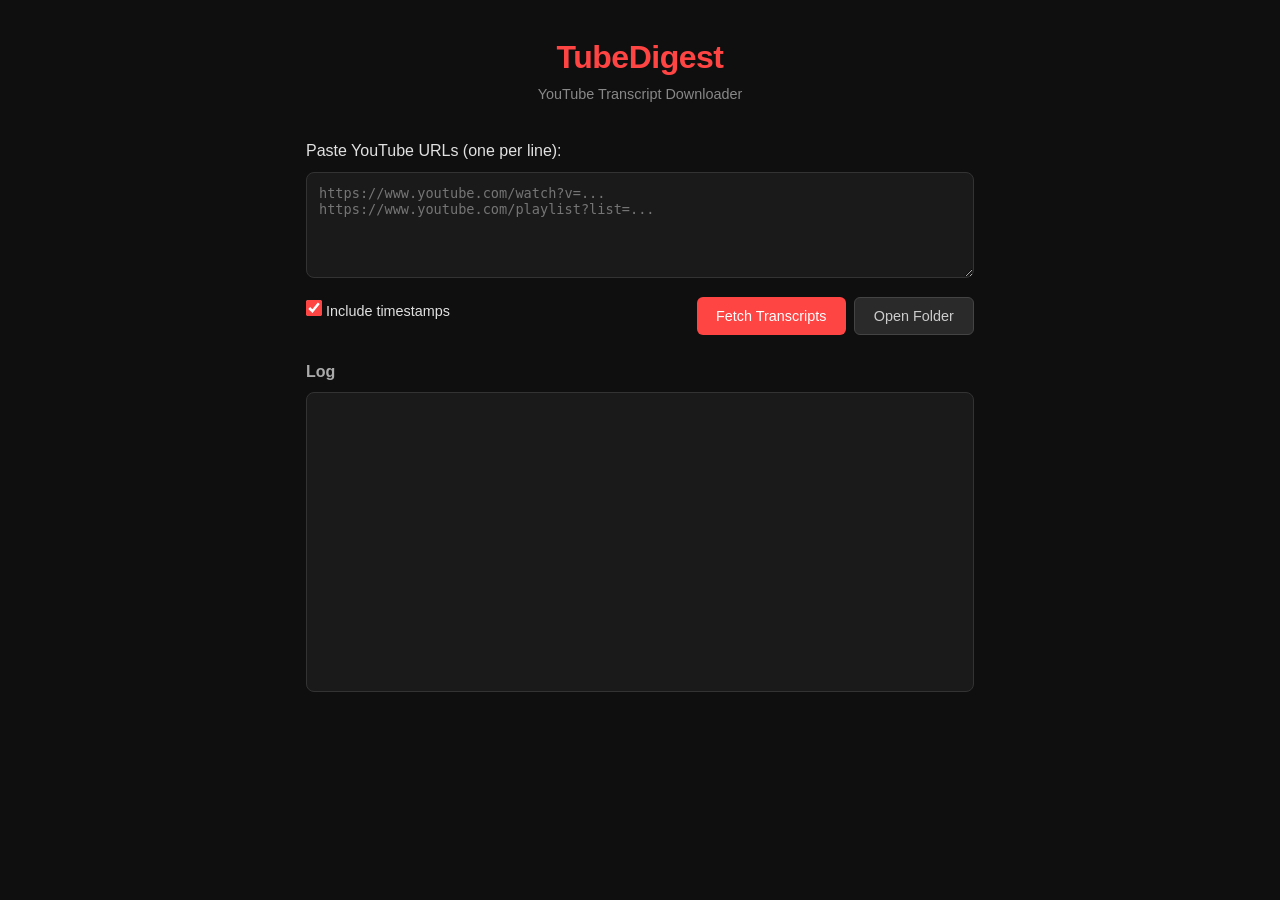
==== templates/index.html @ b0a0de67 "Add frontend with dark-themed UI, progress bar, and SSE log panel Single-page app with textarea for " ====
<!DOCTYPE html>
<html lang="en">
<head>
    <meta charset="UTF-8">
    <meta name="viewport" content="width=device-width, initial-scale=1.0">
    <title>TubeDigest</title>
    <link rel="stylesheet" href="/static/style.css">
</head>
<body>
    <div class="container">
        <header>
            <h1>TubeDigest</h1>
            <p class="subtitle">YouTube Transcript Downloader</p>
        </header>

        <main>
            <section class="input-section">
                <label for="urls">Paste YouTube URLs (one per line):</label>
                <textarea id="urls" rows="5" placeholder="https://www.youtube.com/watch?v=...&#10;https://www.youtube.com/playlist?list=..."></textarea>
                <div class="options">
                    <label class="checkbox-label">
                        <input type="checkbox" id="timestamps" checked>
                        Include timestamps
                    </label>
                    <div class="buttons">
                        <button id="btn-start" class="btn btn-primary">Fetch Transcripts</button>
                        <button id="btn-folder" class="btn btn-secondary">Open Folder</button>
                    </div>
                </div>
            </section>

            <section class="progress-section" id="progress-section" hidden>
                <div class="progress-bar-container">
                    <div class="progress-bar" id="progress-bar"></div>
                </div>
                <p class="progress-text" id="progress-text"></p>
            </section>

            <section class="log-section">
                <h2>Log</h2>
                <div class="log-panel" id="log-panel"></div>
            </section>
        </main>
    </div>

    <script src="/static/app.js"></script>
</body>
</html>
---- static/style.css ----
*,
*::before,
*::after {
    box-sizing: border-box;
    margin: 0;
    padding: 0;
}

body {
    font-family: -apple-system, BlinkMacSystemFont, "Segoe UI", Roboto, Helvetica, Arial, sans-serif;
    background: #0f0f0f;
    color: #e1e1e1;
    line-height: 1.6;
    min-height: 100vh;
}

.container {
    max-width: 700px;
    margin: 0 auto;
    padding: 2rem 1rem;
}

header {
    text-align: center;
    margin-bottom: 2rem;
}

header h1 {
    font-size: 2rem;
    color: #ff4444;
    letter-spacing: -0.5px;
}

.subtitle {
    color: #888;
    font-size: 0.9rem;
}

/* Input Section */
.input-section {
    margin-bottom: 1.5rem;
}

.input-section label {
    display: block;
    margin-bottom: 0.5rem;
    font-weight: 500;
}

textarea {
    width: 100%;
    padding: 0.75rem;
    background: #1a1a1a;
    border: 1px solid #333;
    border-radius: 8px;
    color: #e1e1e1;
    font-family: "SF Mono", "Fira Code", "Cascadia Code", monospace;
    font-size: 0.85rem;
    resize: vertical;
    transition: border-color 0.2s;
}

textarea:focus {
    outline: none;
    border-color: #ff4444;
}

.options {
    display: flex;
    justify-content: space-between;
    align-items: center;
    margin-top: 0.75rem;
    flex-wrap: wrap;
    gap: 0.75rem;
}

.checkbox-label {
    display: flex;
    align-items: center;
    gap: 0.4rem;
    cursor: pointer;
    font-size: 0.9rem;
}

.checkbox-label input[type="checkbox"] {
    accent-color: #ff4444;
    width: 16px;
    height: 16px;
}

.buttons {
    display: flex;
    gap: 0.5rem;
}

.btn {
    padding: 0.6rem 1.2rem;
    border: none;
    border-radius: 6px;
    font-size: 0.9rem;
    font-weight: 500;
    cursor: pointer;
    transition: opacity 0.2s;
}

.btn:hover {
    opacity: 0.85;
}

.btn:disabled {
    opacity: 0.5;
    cursor: not-allowed;
}

.btn-primary {
    background: #ff4444;
    color: #fff;
}

.btn-secondary {
    background: #2a2a2a;
    color: #ccc;
    border: 1px solid #444;
}

/* Progress */
.progress-section {
    margin-bottom: 1.5rem;
}

.progress-bar-container {
    width: 100%;
    height: 6px;
    background: #1a1a1a;
    border-radius: 3px;
    overflow: hidden;
}

.progress-bar {
    height: 100%;
    width: 0%;
    background: #ff4444;
    border-radius: 3px;
    transition: width 0.3s ease;
}

.progress-text {
    text-align: center;
    font-size: 0.85rem;
    color: #888;
    margin-top: 0.4rem;
}

/* Log */
.log-section h2 {
    font-size: 1rem;
    margin-bottom: 0.5rem;
    color: #aaa;
}

.log-panel {
    background: #1a1a1a;
    border: 1px solid #333;
    border-radius: 8px;
    padding: 0.75rem;
    height: 300px;
    overflow-y: auto;
    font-family: "SF Mono", "Fira Code", "Cascadia Code", monospace;
    font-size: 0.8rem;
    line-height: 1.5;
}

.log-entry {
    padding: 2px 0;
}

.log-entry.status {
    color: #888;
}

.log-entry.success {
    color: #4caf50;
}

.log-entry.error {
    color: #ff6b6b;
}

.log-entry.summary {
    color: #ffa726;
    font-weight: 500;
    border-top: 1px solid #333;
    padding-top: 0.4rem;
    margin-top: 0.3rem;
}

/* Scrollbar */
.log-panel::-webkit-scrollbar {
    width: 6px;
}

.log-panel::-webkit-scrollbar-track {
    background: transparent;
}

.log-panel::-webkit-scrollbar-thumb {
    background: #444;
    border-radius: 3px;
}
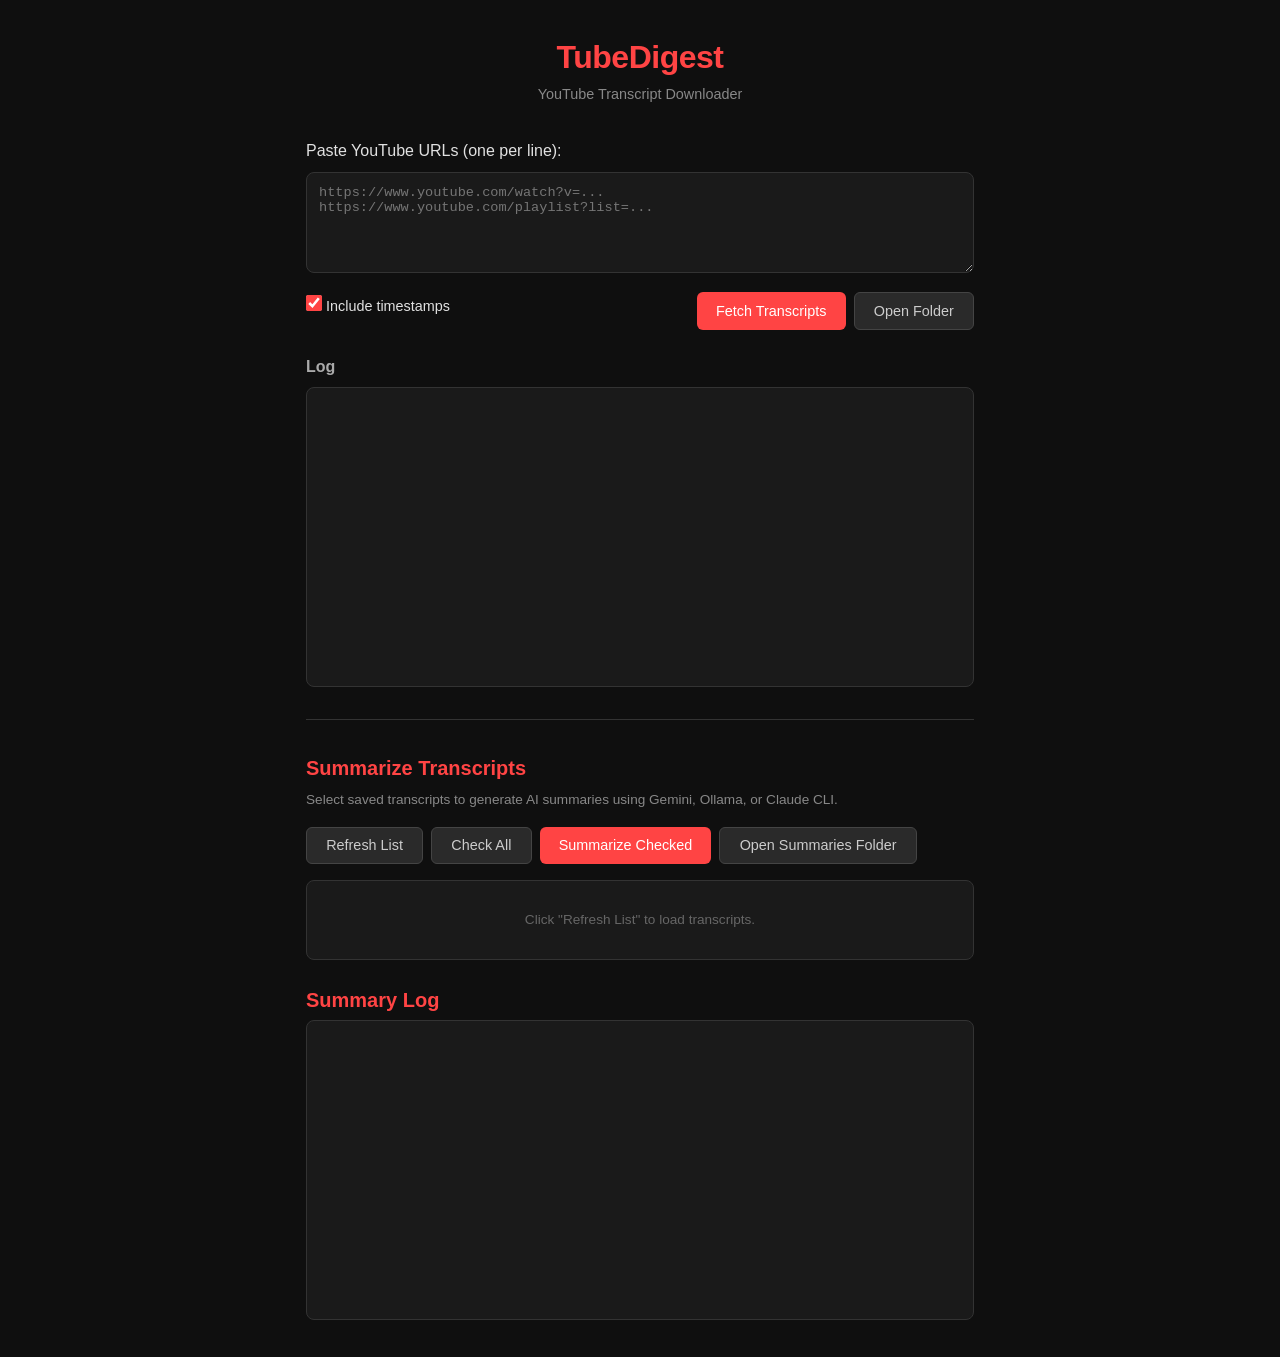
==== commit c92028bc: "Add AI summarization with Gemini, Ollama, and Claude CLI providers Introduce a summarization pipelin" ====
--- a/templates/index.html
+++ b/templates/index.html
@@ -40,6 +40,36 @@
                 <h2>Log</h2>
                 <div class="log-panel" id="log-panel"></div>
             </section>
+
+            <div class="divider"></div>
+
+            <section class="summarize-section">
+                <h2>Summarize Transcripts</h2>
+                <p class="section-desc">Select saved transcripts to generate AI summaries using Gemini, Ollama, or Claude CLI.</p>
+
+                <div class="summarize-controls">
+                    <button id="btn-refresh" class="btn btn-secondary">Refresh List</button>
+                    <button id="btn-check-all" class="btn btn-secondary">Check All</button>
+                    <button id="btn-summarize" class="btn btn-primary">Summarize Checked</button>
+                    <button id="btn-summaries-folder" class="btn btn-secondary">Open Summaries Folder</button>
+                </div>
+
+                <div class="transcript-list" id="transcript-list">
+                    <p class="empty-hint">Click "Refresh List" to load transcripts.</p>
+                </div>
+
+                <section class="progress-section" id="summary-progress-section" hidden>
+                    <div class="progress-bar-container">
+                        <div class="progress-bar" id="summary-progress-bar"></div>
+                    </div>
+                    <p class="progress-text" id="summary-progress-text"></p>
+                </section>
+
+                <section class="log-section">
+                    <h2>Summary Log</h2>
+                    <div class="log-panel" id="summary-log-panel"></div>
+                </section>
+            </section>
         </main>
     </div>
 
--- a/static/style.css
+++ b/static/style.css
@@ -182,6 +182,10 @@
     color: #4caf50;
 }
 
+.log-entry.warning {
+    color: #ffd54f;
+}
+
 .log-entry.error {
     color: #ff6b6b;
 }
@@ -194,16 +198,104 @@
     margin-top: 0.3rem;
 }
 
+/* Divider */
+.divider {
+    border: none;
+    border-top: 1px solid #333;
+    margin: 2rem 0;
+}
+
+/* Summarize Section */
+.summarize-section h2 {
+    font-size: 1.25rem;
+    color: #ff4444;
+    margin-bottom: 0.3rem;
+}
+
+.section-desc {
+    color: #888;
+    font-size: 0.85rem;
+    margin-bottom: 1rem;
+}
+
+.summarize-controls {
+    display: flex;
+    gap: 0.5rem;
+    flex-wrap: wrap;
+    margin-bottom: 1rem;
+}
+
+/* Transcript List */
+.transcript-list {
+    background: #1a1a1a;
+    border: 1px solid #333;
+    border-radius: 8px;
+    padding: 0.75rem;
+    max-height: 400px;
+    overflow-y: auto;
+    margin-bottom: 1.5rem;
+    font-size: 0.85rem;
+}
+
+.transcript-list .empty-hint {
+    color: #666;
+    text-align: center;
+    padding: 1rem 0;
+}
+
+.transcript-group-header {
+    color: #ffa726;
+    font-weight: 500;
+    padding: 0.4rem 0 0.2rem;
+    border-bottom: 1px solid #2a2a2a;
+    margin-bottom: 0.3rem;
+    font-size: 0.8rem;
+}
+
+.transcript-item {
+    display: flex;
+    align-items: center;
+    gap: 0.5rem;
+    padding: 0.3rem 0.2rem;
+}
+
+.transcript-item input[type="checkbox"] {
+    accent-color: #ff4444;
+    width: 14px;
+    height: 14px;
+    flex-shrink: 0;
+}
+
+.transcript-item .name {
+    flex: 1;
+    overflow: hidden;
+    text-overflow: ellipsis;
+    white-space: nowrap;
+    color: #ccc;
+}
+
+.summary-badge {
+    background: #2e7d32;
+    color: #c8e6c9;
+    font-size: 0.7rem;
+    padding: 1px 6px;
+    border-radius: 10px;
+    flex-shrink: 0;
+}
+
 /* Scrollbar */
-.log-panel::-webkit-scrollbar {
+.log-panel::-webkit-scrollbar,
+.transcript-list::-webkit-scrollbar {
     width: 6px;
 }
 
-.log-panel::-webkit-scrollbar-track {
+.log-panel::-webkit-scrollbar-track,
+.transcript-list::-webkit-scrollbar-track {
     background: transparent;
 }
 
-.log-panel::-webkit-scrollbar-thumb {
+.log-panel::-webkit-scrollbar-thumb,
+.transcript-list::-webkit-scrollbar-thumb {
     background: #444;
     border-radius: 3px;
 }
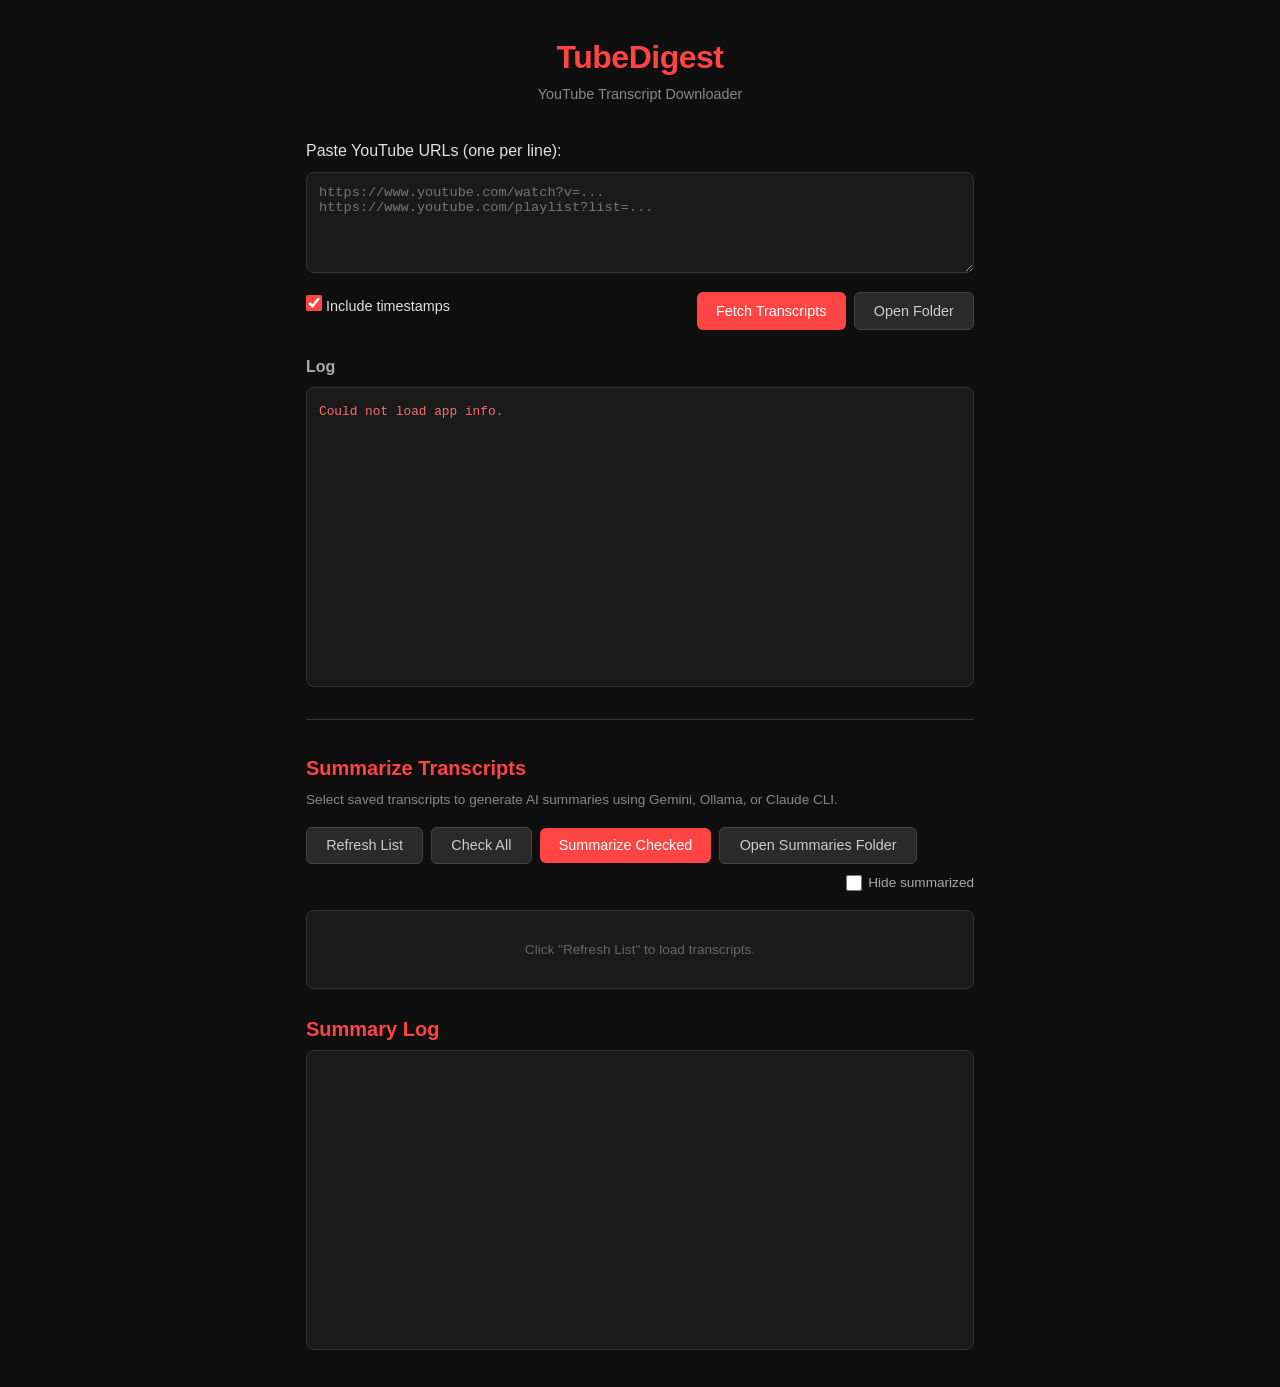
==== commit 13967b65: "Add toggle to hide summarized transcripts and fix macOS folder opening Add a "Hide summarized" check" ====
--- a/templates/index.html
+++ b/templates/index.html
@@ -52,6 +52,10 @@
                     <button id="btn-check-all" class="btn btn-secondary">Check All</button>
                     <button id="btn-summarize" class="btn btn-primary">Summarize Checked</button>
                     <button id="btn-summaries-folder" class="btn btn-secondary">Open Summaries Folder</button>
+                    <label class="checkbox-label toggle-summarized">
+                        <input type="checkbox" id="hide-summarized">
+                        Hide summarized
+                    </label>
                 </div>
 
                 <div class="transcript-list" id="transcript-list">
--- a/static/style.css
+++ b/static/style.css
@@ -222,7 +222,14 @@
     display: flex;
     gap: 0.5rem;
     flex-wrap: wrap;
+    align-items: center;
     margin-bottom: 1rem;
+}
+
+.toggle-summarized {
+    margin-left: auto;
+    font-size: 0.85rem;
+    color: #aaa;
 }
 
 /* Transcript List */
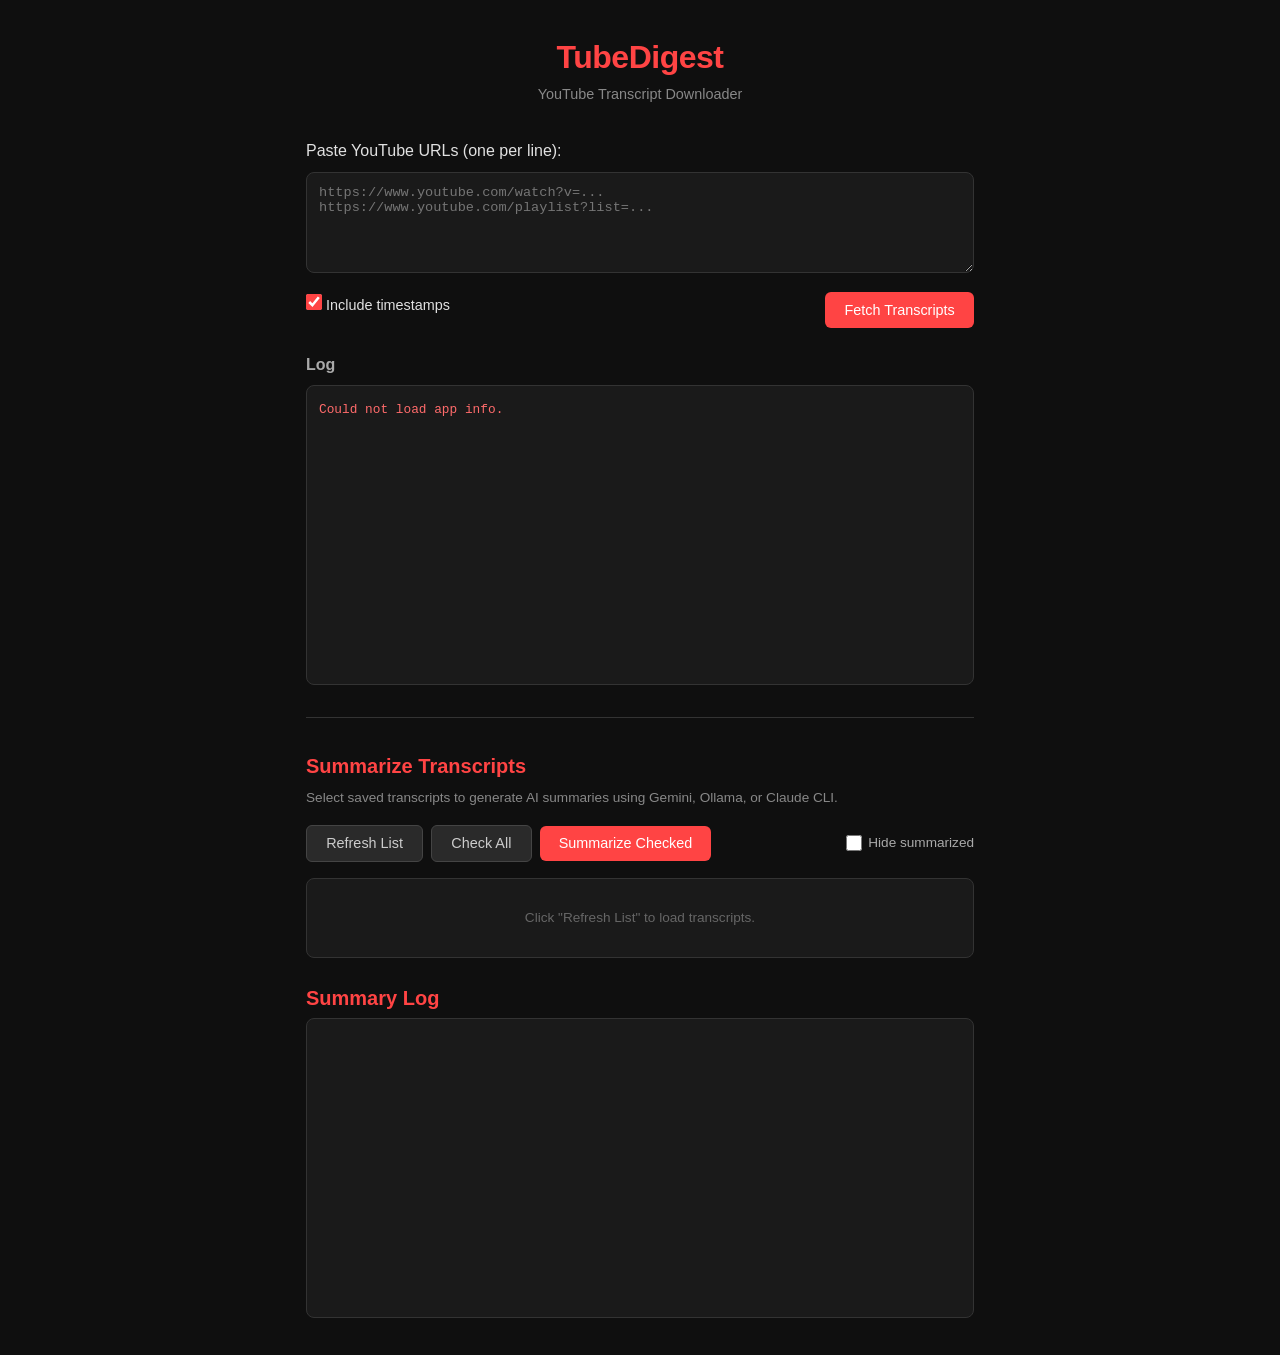
==== commit 9f0e3d67: "Remove open-folder buttons that cannot work in Docker The "Open Folder" and "Open Summaries Folder" " ====
--- a/templates/index.html
+++ b/templates/index.html
@@ -24,7 +24,6 @@
                     </label>
                     <div class="buttons">
                         <button id="btn-start" class="btn btn-primary">Fetch Transcripts</button>
-                        <button id="btn-folder" class="btn btn-secondary">Open Folder</button>
                     </div>
                 </div>
             </section>
@@ -51,7 +50,6 @@
                     <button id="btn-refresh" class="btn btn-secondary">Refresh List</button>
                     <button id="btn-check-all" class="btn btn-secondary">Check All</button>
                     <button id="btn-summarize" class="btn btn-primary">Summarize Checked</button>
-                    <button id="btn-summaries-folder" class="btn btn-secondary">Open Summaries Folder</button>
                     <label class="checkbox-label toggle-summarized">
                         <input type="checkbox" id="hide-summarized">
                         Hide summarized
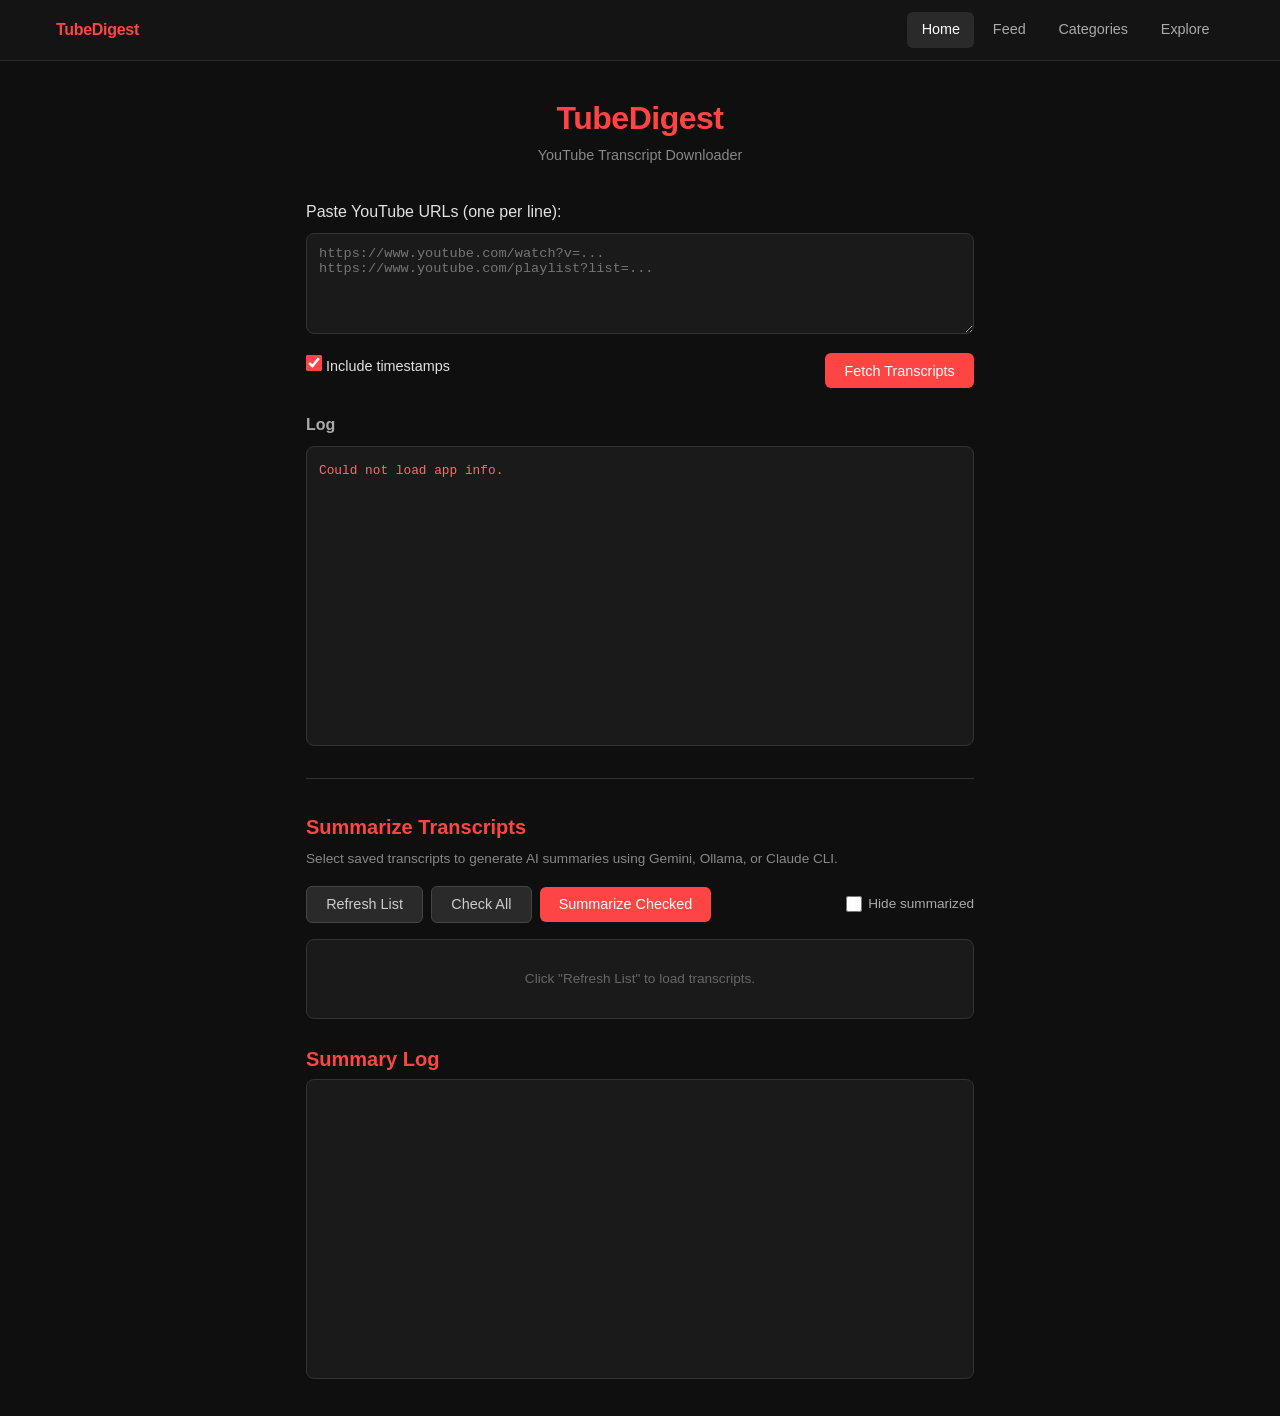
==== commit 48013a96: "Add explore, chat, categories, and feed Adds four new surfaces on top of the existing fetch/summariz" ====
--- a/templates/index.html
+++ b/templates/index.html
@@ -7,6 +7,18 @@
     <link rel="stylesheet" href="/static/style.css">
 </head>
 <body>
+    <nav class="top-nav">
+        <div class="nav-inner">
+            <a href="/" class="nav-brand">TubeDigest</a>
+            <div class="nav-links">
+                <a href="/" class="nav-link active">Home</a>
+                <a href="/feed" class="nav-link">Feed</a>
+                <a href="/categories" class="nav-link">Categories</a>
+                <a href="/explore" class="nav-link">Explore</a>
+            </div>
+        </div>
+    </nav>
+
     <div class="container">
         <header>
             <h1>TubeDigest</h1>
--- a/static/style.css
+++ b/static/style.css
@@ -292,17 +292,630 @@
 
 /* Scrollbar */
 .log-panel::-webkit-scrollbar,
-.transcript-list::-webkit-scrollbar {
+.transcript-list::-webkit-scrollbar,
+.chat-messages::-webkit-scrollbar,
+.transcript-body::-webkit-scrollbar {
     width: 6px;
 }
 
 .log-panel::-webkit-scrollbar-track,
-.transcript-list::-webkit-scrollbar-track {
+.transcript-list::-webkit-scrollbar-track,
+.chat-messages::-webkit-scrollbar-track,
+.transcript-body::-webkit-scrollbar-track {
     background: transparent;
 }
 
 .log-panel::-webkit-scrollbar-thumb,
-.transcript-list::-webkit-scrollbar-thumb {
+.transcript-list::-webkit-scrollbar-thumb,
+.chat-messages::-webkit-scrollbar-thumb,
+.transcript-body::-webkit-scrollbar-thumb {
     background: #444;
     border-radius: 3px;
 }
+
+/* Top Nav */
+.top-nav {
+    background: #141414;
+    border-bottom: 1px solid #2a2a2a;
+    position: sticky;
+    top: 0;
+    z-index: 10;
+}
+
+.nav-inner {
+    max-width: 1200px;
+    margin: 0 auto;
+    padding: 0.75rem 1rem;
+    display: flex;
+    align-items: center;
+    justify-content: space-between;
+    gap: 1rem;
+}
+
+.nav-brand {
+    color: #ff4444;
+    font-weight: 600;
+    font-size: 1rem;
+    text-decoration: none;
+    letter-spacing: -0.3px;
+}
+
+.nav-links {
+    display: flex;
+    gap: 0.25rem;
+}
+
+.nav-link {
+    color: #aaa;
+    text-decoration: none;
+    padding: 0.4rem 0.9rem;
+    border-radius: 6px;
+    font-size: 0.9rem;
+    transition: background 0.15s, color 0.15s;
+}
+
+.nav-link:hover {
+    background: #1f1f1f;
+    color: #e1e1e1;
+}
+
+.nav-link.active {
+    color: #fff;
+    background: #2a2a2a;
+}
+
+/* Explore Page */
+.explore-container {
+    max-width: 1200px;
+}
+
+.explore-controls {
+    display: flex;
+    flex-wrap: wrap;
+    gap: 0.5rem;
+    align-items: center;
+    margin-bottom: 0.75rem;
+}
+
+#explore-search {
+    flex: 1;
+    min-width: 200px;
+    padding: 0.5rem 0.75rem;
+    background: #1a1a1a;
+    border: 1px solid #333;
+    border-radius: 6px;
+    color: #e1e1e1;
+    font-size: 0.9rem;
+}
+
+#explore-search:focus {
+    outline: none;
+    border-color: #ff4444;
+}
+
+#explore-filter {
+    padding: 0.5rem 0.75rem;
+    background: #1a1a1a;
+    border: 1px solid #333;
+    border-radius: 6px;
+    color: #e1e1e1;
+    font-size: 0.9rem;
+}
+
+.explore-count {
+    color: #888;
+    font-size: 0.8rem;
+    margin-bottom: 0.75rem;
+}
+
+.explore-grid {
+    display: grid;
+    grid-template-columns: repeat(auto-fill, minmax(260px, 1fr));
+    gap: 0.75rem;
+}
+
+.explore-grid .empty-hint {
+    grid-column: 1 / -1;
+    color: #666;
+    text-align: center;
+    padding: 2rem 0;
+}
+
+.explore-card {
+    display: flex;
+    flex-direction: column;
+    gap: 0.5rem;
+    padding: 0.85rem 1rem;
+    background: #1a1a1a;
+    border: 1px solid #2a2a2a;
+    border-radius: 10px;
+    color: #e1e1e1;
+    text-decoration: none;
+    transition: background 0.15s, border-color 0.15s, transform 0.1s;
+    min-height: 110px;
+}
+
+.explore-card:hover {
+    background: #212121;
+    border-color: #ff4444;
+    transform: translateY(-1px);
+}
+
+.card-title {
+    font-size: 0.95rem;
+    font-weight: 500;
+    color: #e1e1e1;
+    line-height: 1.35;
+    display: -webkit-box;
+    -webkit-line-clamp: 3;
+    -webkit-box-orient: vertical;
+    overflow: hidden;
+}
+
+.card-meta {
+    display: flex;
+    flex-wrap: wrap;
+    gap: 0.35rem;
+    align-items: center;
+    margin-top: auto;
+}
+
+.card-tag {
+    background: #2a2a2a;
+    color: #ffa726;
+    font-size: 0.7rem;
+    padding: 2px 8px;
+    border-radius: 10px;
+}
+
+.card-date {
+    color: #888;
+    font-size: 0.75rem;
+}
+
+/* Chips */
+.chip-row {
+    display: flex;
+    gap: 0.4rem;
+    overflow-x: auto;
+    padding-bottom: 0.5rem;
+    margin-bottom: 0.75rem;
+    scrollbar-width: thin;
+}
+
+.chip-row::-webkit-scrollbar {
+    height: 6px;
+}
+
+.chip-row::-webkit-scrollbar-thumb {
+    background: #333;
+    border-radius: 3px;
+}
+
+.chip {
+    flex-shrink: 0;
+    padding: 0.35rem 0.85rem;
+    background: #1a1a1a;
+    border: 1px solid #2a2a2a;
+    border-radius: 999px;
+    color: #ccc;
+    font-size: 0.85rem;
+    cursor: pointer;
+    transition: border-color 0.15s, background 0.15s, color 0.15s;
+}
+
+.chip:hover {
+    border-color: #ff4444;
+    color: #e1e1e1;
+}
+
+.chip.active {
+    background: #ff4444;
+    border-color: #ff4444;
+    color: #fff;
+}
+
+/* Category cards (drill-down page) */
+.category-card {
+    min-height: 140px;
+}
+
+.category-card-title {
+    font-size: 1.1rem;
+    -webkit-line-clamp: 2;
+}
+
+.category-card-count {
+    color: #ffa726;
+    font-weight: 500;
+    font-size: 0.9rem;
+}
+
+.category-card-merged {
+    color: #666;
+    font-size: 0.7rem;
+    margin-top: 0.3rem;
+    overflow: hidden;
+    text-overflow: ellipsis;
+    white-space: nowrap;
+}
+
+.category-card-wrap {
+    display: flex;
+    flex-direction: column;
+    gap: 0.4rem;
+}
+
+.category-card-actions {
+    display: flex;
+    gap: 0.4rem;
+}
+
+.card-action {
+    flex: 1;
+    text-align: center;
+    padding: 0.45rem 0.5rem;
+    border-radius: 6px;
+    font-size: 0.8rem;
+    text-decoration: none;
+    background: #1a1a1a;
+    border: 1px solid #2a2a2a;
+    color: #ccc;
+    transition: background 0.15s, border-color 0.15s, color 0.15s;
+}
+
+.card-action:hover {
+    background: #222;
+    border-color: #ff4444;
+    color: #fff;
+}
+
+.card-action-primary {
+    background: #2a1414;
+    color: #ffbbbb;
+    border-color: #3a1818;
+}
+
+.card-action-primary:hover {
+    background: #ff4444;
+    color: #fff;
+    border-color: #ff4444;
+}
+
+/* Feed */
+.feed-controls {
+    display: flex;
+    align-items: center;
+    justify-content: space-between;
+    gap: 0.75rem;
+    margin-bottom: 0.75rem;
+}
+
+.feed-controls .explore-count {
+    margin-bottom: 0;
+}
+
+.feed-unread-count {
+    background: #ff4444;
+    color: #fff;
+    padding: 2px 10px;
+    border-radius: 12px;
+    font-size: 0.75rem;
+    font-weight: 600;
+}
+
+.feed-card {
+    position: relative;
+}
+
+.feed-card-new {
+    border-color: #ff4444;
+}
+
+.feed-new-badge {
+    position: absolute;
+    top: 0.5rem;
+    right: 0.5rem;
+    background: #ff4444;
+    color: #fff;
+    font-size: 0.65rem;
+    font-weight: 700;
+    padding: 2px 7px;
+    border-radius: 10px;
+    letter-spacing: 0.05em;
+}
+
+/* Category Chat page */
+.cat-chat-container {
+    max-width: 1200px;
+}
+
+.cat-chat-main {
+    display: grid;
+    grid-template-columns: 260px 1fr;
+    gap: 1rem;
+    align-items: start;
+}
+
+.cat-chat-items {
+    background: #1a1a1a;
+    border: 1px solid #333;
+    border-radius: 8px;
+    padding: 0.5rem;
+    max-height: 640px;
+    overflow-y: auto;
+}
+
+.cat-chat-items-header {
+    font-size: 0.75rem;
+    text-transform: uppercase;
+    letter-spacing: 0.05em;
+    color: #888;
+    padding: 0.4rem 0.5rem;
+    border-bottom: 1px solid #222;
+    margin-bottom: 0.25rem;
+}
+
+.cat-item-row {
+    display: flex;
+    align-items: center;
+    gap: 0.4rem;
+    padding: 0.4rem 0.5rem;
+    border-radius: 6px;
+    text-decoration: none;
+    color: #ccc;
+    font-size: 0.8rem;
+    transition: background 0.12s;
+}
+
+.cat-item-row:hover {
+    background: #222;
+}
+
+.cat-item-title {
+    flex: 1;
+    overflow: hidden;
+    text-overflow: ellipsis;
+    white-space: nowrap;
+}
+
+.cat-chat-section {
+    margin-top: 0;
+}
+
+.chat-msg-sources {
+    margin-top: 0.5rem;
+    padding-top: 0.5rem;
+    border-top: 1px dashed #333;
+    font-size: 0.75rem;
+    color: #888;
+}
+
+.chat-msg-sources a {
+    color: #ffa726;
+    text-decoration: none;
+}
+
+.chat-msg-sources a:hover {
+    text-decoration: underline;
+}
+
+@media (max-width: 720px) {
+    .cat-chat-main {
+        grid-template-columns: 1fr;
+    }
+    .cat-chat-items {
+        max-height: 220px;
+    }
+}
+
+/* Chat Page */
+.chat-container {
+    max-width: 900px;
+}
+
+.chat-header {
+    text-align: left;
+    position: relative;
+    margin-bottom: 1.5rem;
+}
+
+.chat-header h1 {
+    font-size: 1.4rem;
+    color: #e1e1e1;
+    word-break: break-word;
+    margin-top: 0.5rem;
+}
+
+.back-link {
+    color: #ff4444;
+    text-decoration: none;
+    font-size: 0.9rem;
+}
+
+.back-link:hover {
+    text-decoration: underline;
+}
+
+.chat-panel {
+    background: #1a1a1a;
+    border: 1px solid #333;
+    border-radius: 8px;
+    margin-bottom: 1rem;
+}
+
+.chat-panel > summary {
+    cursor: pointer;
+    padding: 0.75rem 1rem;
+    font-weight: 500;
+    color: #ffa726;
+    user-select: none;
+}
+
+.chat-panel > summary:hover {
+    background: #222;
+}
+
+.chat-panel-body {
+    padding: 0 1rem 1rem;
+    color: #ccc;
+    font-size: 0.9rem;
+    line-height: 1.6;
+}
+
+.chat-panel-body h1,
+.chat-panel-body h2,
+.chat-panel-body h3 {
+    margin-top: 0.8rem;
+    margin-bottom: 0.4rem;
+    color: #e1e1e1;
+}
+
+.chat-panel-body h1 { font-size: 1.1rem; }
+.chat-panel-body h2 { font-size: 1rem; }
+.chat-panel-body h3 { font-size: 0.95rem; }
+
+.chat-panel-body p {
+    margin-bottom: 0.6rem;
+}
+
+.chat-panel-body ul,
+.chat-panel-body ol {
+    padding-left: 1.25rem;
+    margin-bottom: 0.6rem;
+}
+
+.chat-panel-body code {
+    background: #0f0f0f;
+    padding: 1px 4px;
+    border-radius: 3px;
+    font-family: "SF Mono", "Fira Code", "Cascadia Code", monospace;
+    font-size: 0.85em;
+}
+
+.chat-panel-body pre {
+    background: #0f0f0f;
+    padding: 0.6rem;
+    border-radius: 4px;
+    overflow-x: auto;
+    font-family: "SF Mono", "Fira Code", "Cascadia Code", monospace;
+    font-size: 0.8rem;
+    margin-bottom: 0.6rem;
+}
+
+.transcript-body {
+    max-height: 320px;
+    overflow-y: auto;
+    white-space: pre-wrap;
+    font-family: "SF Mono", "Fira Code", "Cascadia Code", monospace;
+    font-size: 0.8rem;
+    color: #bbb;
+}
+
+.chat-section {
+    margin-top: 1.5rem;
+}
+
+.chat-section h2 {
+    font-size: 1.1rem;
+    color: #ff4444;
+    margin-bottom: 0.5rem;
+}
+
+.chat-messages {
+    background: #1a1a1a;
+    border: 1px solid #333;
+    border-radius: 8px;
+    padding: 0.75rem;
+    min-height: 200px;
+    max-height: 500px;
+    overflow-y: auto;
+    margin-bottom: 0.75rem;
+}
+
+.chat-msg {
+    margin-bottom: 1rem;
+    padding: 0.5rem 0.75rem;
+    border-radius: 6px;
+}
+
+.chat-msg-user {
+    background: #222;
+    border-left: 3px solid #ff4444;
+}
+
+.chat-msg-assistant {
+    background: #152218;
+    border-left: 3px solid #4caf50;
+}
+
+.chat-msg-label {
+    font-size: 0.75rem;
+    color: #888;
+    margin-bottom: 0.3rem;
+    text-transform: uppercase;
+    letter-spacing: 0.05em;
+}
+
+.chat-msg-body {
+    color: #e1e1e1;
+    font-size: 0.9rem;
+    line-height: 1.6;
+    white-space: pre-wrap;
+    word-break: break-word;
+}
+
+.chat-msg-assistant .chat-msg-body {
+    white-space: normal;
+}
+
+.chat-msg-body h1,
+.chat-msg-body h2,
+.chat-msg-body h3 {
+    margin-top: 0.6rem;
+    margin-bottom: 0.3rem;
+}
+
+.chat-msg-body ul,
+.chat-msg-body ol {
+    padding-left: 1.25rem;
+    margin-bottom: 0.4rem;
+}
+
+.chat-msg-body code {
+    background: #0f0f0f;
+    padding: 1px 4px;
+    border-radius: 3px;
+    font-family: "SF Mono", "Fira Code", "Cascadia Code", monospace;
+    font-size: 0.85em;
+}
+
+.chat-msg-body pre {
+    background: #0f0f0f;
+    padding: 0.6rem;
+    border-radius: 4px;
+    overflow-x: auto;
+}
+
+.chat-input-row {
+    display: flex;
+    gap: 0.5rem;
+    align-items: stretch;
+}
+
+.chat-input-row textarea {
+    flex: 1;
+    font-family: -apple-system, BlinkMacSystemFont, "Segoe UI", Roboto, sans-serif;
+    font-size: 0.9rem;
+}
+
+.chat-input-row .btn {
+    align-self: flex-end;
+}
+
+.chat-status {
+    color: #888;
+    font-size: 0.8rem;
+    margin-top: 0.4rem;
+    min-height: 1em;
+}
